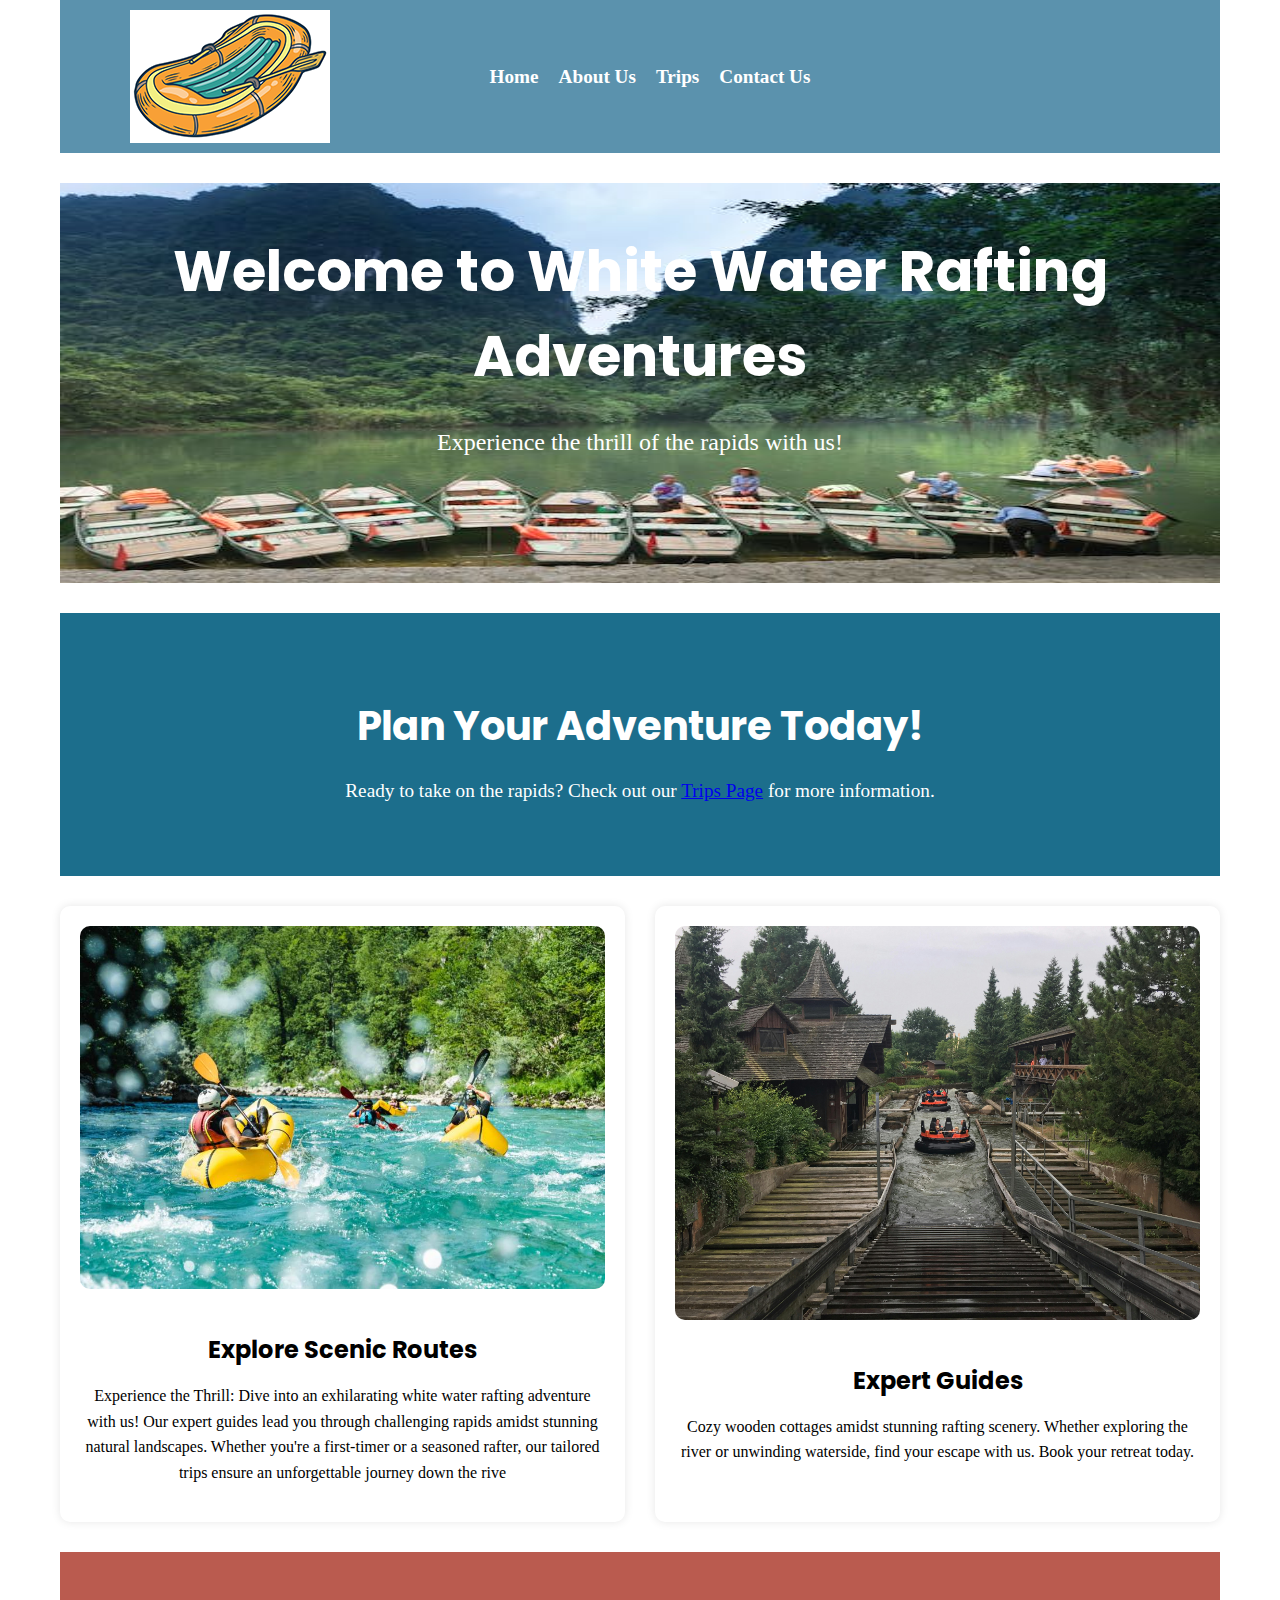
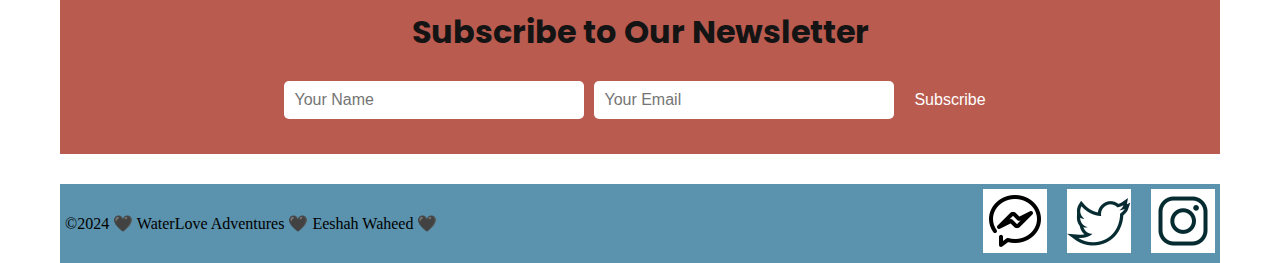
==== wwr/index.html @ 51299285 "ok" ====
<!DOCTYPE html>
<html lang="en">
<head>
    <meta charset="UTF-8">
    <meta name="viewport" content="width=device-width, initial-scale=1.0">
    <title>Home page</title>
    <link rel="stylesheet" href="styles/index.css">
    <meta name="description" content="The homepage of the water rafting site where the about us page,contact page will be linked to and will make a complete website.">
    <meta name="author" content="Eeshah Waheed">
</head>
<body>

    <header class="header">
        <img src="images/logo.png" alt="LOGO" class="logo">
        <nav>
            <a href="index.html">Home</a>
            <a href="about.html">About Us</a>
            <a href="trips.html">Trips</a>
            <a href="contact.html">Contact Us</a>
        </nav>
    </header>

    <main>
        <section class="hero">
            <img src="images/hero.jpeg" alt="Rafting Header Image">
            <div class="hero-content">
                <h1>Welcome to White Water Rafting Adventures</h1>
                <p>Experience the thrill of the rapids with us!</p>
            </div>
        </section>
        
        

        <section class="cta">
            <h2>Plan Your Adventure Today!</h2>
            <p>Ready to take on the rapids? Check out our <a href="trips.html">Trips Page</a> for more information.</p>
        </section>

        <section class="features">
            <div class="feature">
                <img src="images/Packraft_expedition__Tara_River__Montenegro_Host__1_.jpg" alt="">
                <div class="feature-content">
                    <h3>Explore Scenic Routes</h3>
                    <p>Experience the Thrill: Dive into an exhilarating white water rafting adventure with us! Our expert guides lead you through challenging rapids amidst stunning natural landscapes. Whether you're a first-timer or a seasoned rafter, our tailored trips ensure an unforgettable journey down the rive</p>
                </div>
            </div>
            <div class="feature">
                <img src="images/pexels-artem-palonyi-406711-1074328.jpg" alt="">
                <div class="feature-content">
                    <h3>Expert Guides</h3>
                    <p> Cozy wooden cottages amidst stunning rafting scenery. Whether exploring the river or unwinding waterside, find your escape with us.

                        Book your retreat today.
                    </p>
                </div>
            </div>
        </section>  

         <section class="newsletter">
                <h2>Subscribe to Our Newsletter</h2>
                <form action="#" method="POST">
                    <input type="text" name="name" placeholder="Your Name" required>
                    <input type="email" name="email" placeholder="Your Email" required>
                    <button type="submit">Subscribe</button>
                </form>
            </section>
        </section>

    </main>

    <footer>
        <p>&#169;2024 🖤 WaterLove Adventures 🖤 Eeshah Waheed 🖤 </p>
        <nav class="sociallinks">
            <a href="https://facebook.com">
                <img src="images/facebook.jpg" alt="Facebook">
            </a>
            <a href="https://twitter.com">
                <img src="images/Twitter.jpg" alt="Twitter">
            </a>
            <a href="https://instagram.com">
                <img src="images/Instagram.jpg" alt="Instagram">
            </a>
        </nav>
    </footer>

</body>

</html>
---- wwr/styles/index.css ----
@import url('https://fonts.googleapis.com/css2?family=Playwrite+NG+Modern:wght@100..400&family=Poppins:ital,wght@0,100;0,200;0,300;0,400;0,500;0,600;0,700;0,800;0,900;1,100;1,200;1,300;1,400;1,500;1,600;1,700;1,800;1,900&display=swap');

:root {
    --primary-color: #141414; /* Dark grey */
    --secondary-color: #BA5B4F; /* Reddish */
    --accent1-color: #BA5B4F; /* Reddish */
    --accent2-color: #1C6E8C; /* Dark aqua */
    --accent3-color: #1C6E8C; /* Dark aqua */
    --heading-font: 'Poppins', serif;
    --paragraph-font:'Playwrite Nigeria Modern', serif;
    --nav-background-color: #FEAD34;
}

* {
    box-sizing: border-box;
}

body {
    margin: 0 auto; 
    max-width: 1200px; 
    padding: 0 20px;
    font-family: var(--paragraph-font);
}

.header {
    display: grid;
    grid-template-columns:1fr auto minmax(0, 1fr) ;
    align-items: center; 
    padding: 10px 20px;
    background-color:  rgb(91, 146, 173);
    margin-bottom:30px ;
}

.logo {
    max-width: 100%;
    height: auto;
    margin-left: 50px;
}

nav {
    display: flex;
    justify-content:flex-end; 
    align-self: center;
    justify-content: space-evenly;
}

nav a {
    text-decoration: none;
    margin-left: 20px;
    font-size: 1.2rem;
    font-weight: 700;
    color: white; 
}
.hero {
    position: relative;
   height: 400px;
}

.hero img{
    width: 100%;
   
    height: 100%;
    
}

.hero-content {
    position: absolute;
    top: 2%;
    text-align: center;
    color:white;
    padding: 0 20px;
}

.hero-content h1 {
    font-size: 3.5rem;
    margin-bottom: 20px;
    font-family: var(--heading-font);
}

.hero-content p {
    font-size: 1.5rem;
    line-height: 1.6;
}

.cta {
    background-color: var(--accent3-color);
    color: white;
    text-align: center;
    padding: 50px 20px;
    margin-bottom: 30px;
    margin-top: 30px;
}

.cta h2 {
    font-size: 2.5rem;
    margin-bottom: 20px;
    font-family: var(--heading-font);
}

.cta p {
    font-size: 1.2rem;
    line-height: 1.6;
}

.features {
    display: grid;
    grid-template-columns: repeat(auto-fit, minmax(300px, 1fr));
    grid-gap: 30px;
}

.feature {
    background-color: white;
    padding: 20px;
    border-radius: 10px;
    box-shadow: 0 0 10px rgba(0, 0, 0, 0.1);
    text-align: center;
}

.feature img {
    max-width: 100%;
    border-radius: 10px;
    margin-bottom: 15px;
}

.feature h3 {
    font-size: 1.5rem;
    margin-bottom: 10px;
    font-family: var(--heading-font);
}

.feature p {
    font-size: 1rem;
    line-height: 1.6;
} 

.newsletter {
    background-color: var(--secondary-color);
    color:var(--secondary-color);
    padding: 30px;
    text-align: center;
    margin-bottom: 30px;
    margin-top: 30px;
}

.newsletter h2 {
    font-size: 2rem;
    margin-bottom: 20px;
    font-family: var(--heading-font);
    color: var(--primary-color); 
}

.newsletter form {
    display: flex;
    justify-content: center;
    align-items: center;
    flex-wrap: wrap;
}

.newsletter input[type="text"],
.newsletter input[type="email"],
.newsletter button {
    margin: 5px;
    padding: 10px;
    font-size: 1rem;
    border: none;
    border-radius: 5px;
}

.newsletter input[type="text"],
.newsletter input[type="email"] {
    flex: 1 1 300px;
    max-width: 300px;
}

.newsletter button {
    background-color: var(--accent1-color);
    color: white;
    cursor: pointer;
    transition: background-color 0.3s ease;
}

.newsletter button:hover {
    background-color: var(--accent2-color);
}

footer{
    background-color: rgb(91, 146, 173); 
    padding:5px;
    margin-top: 20px;
    display: flex;
    justify-content: space-between; 
    align-items: center;
   
}
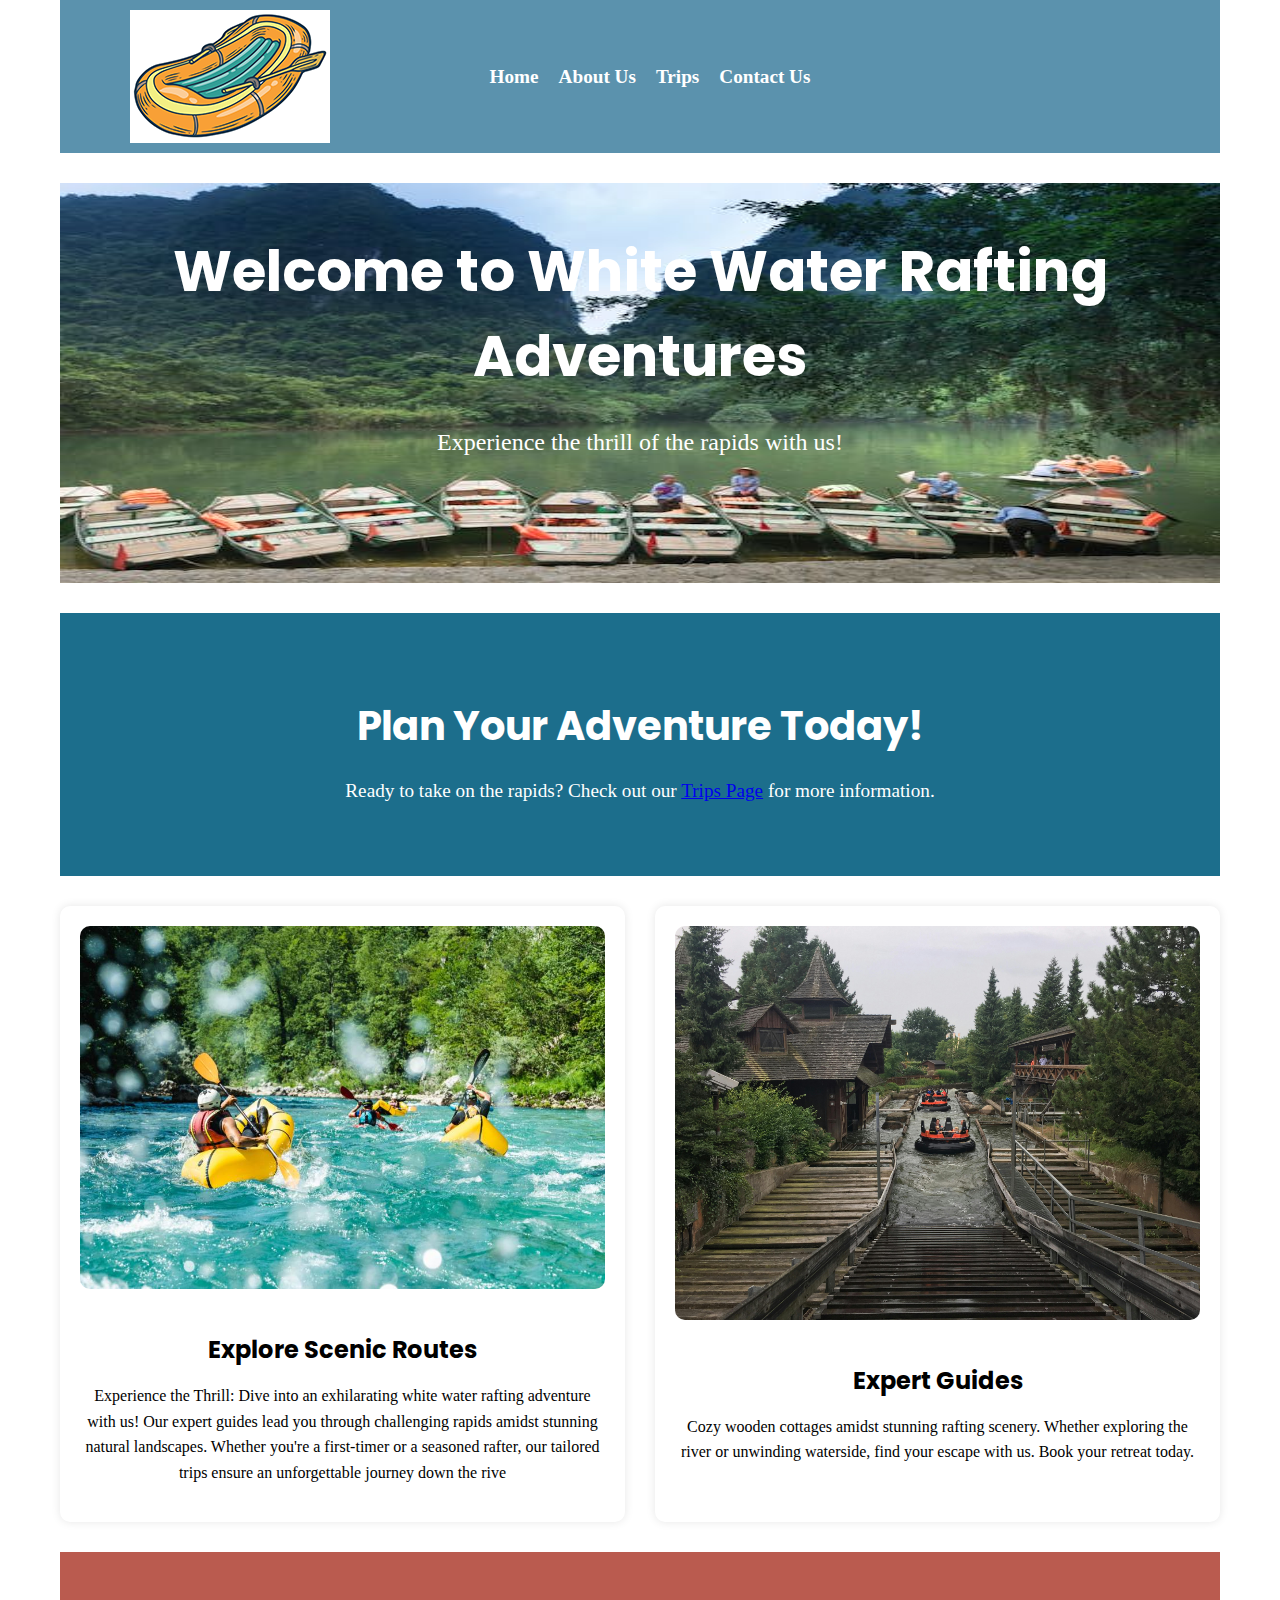
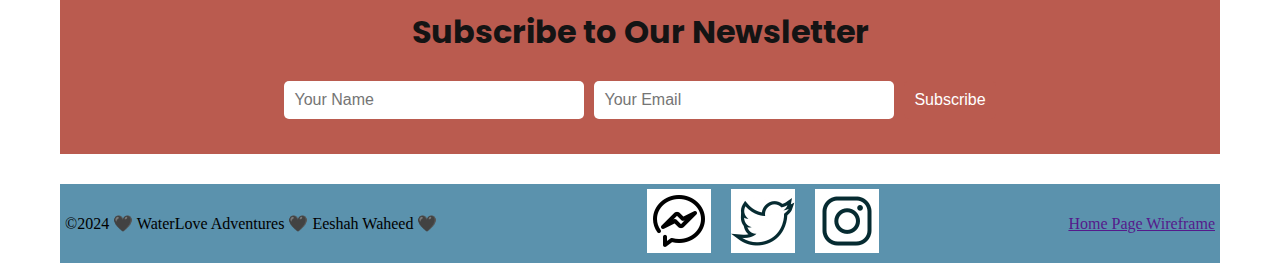
==== commit 1d178782: "ok" ====
--- a/wwr/index.html
+++ b/wwr/index.html
@@ -81,6 +81,11 @@
                 <img src="images/Instagram.jpg" alt="Instagram">
             </a>
         </nav>
+        <p class="footer-link">
+            <a href="">Home Page Wireframe</a></p>
+
+
+
     </footer>
 
 </body>
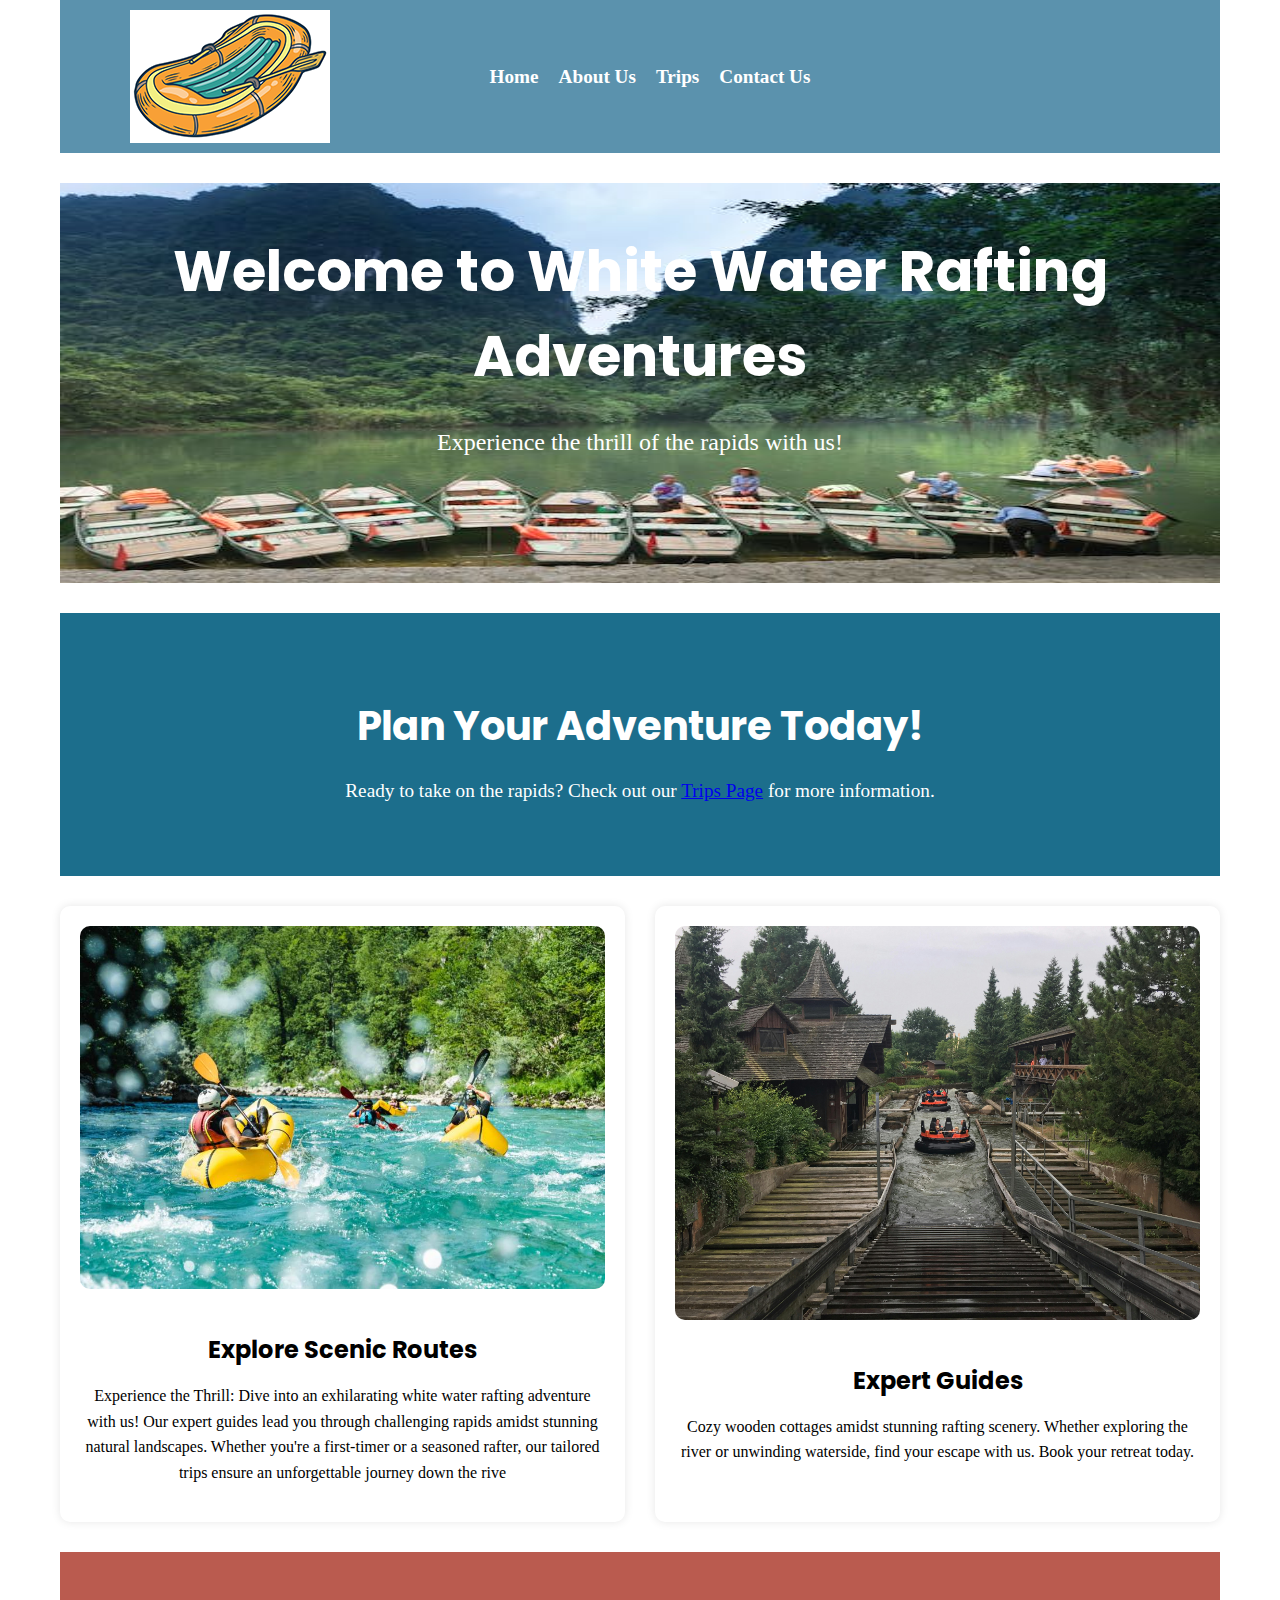
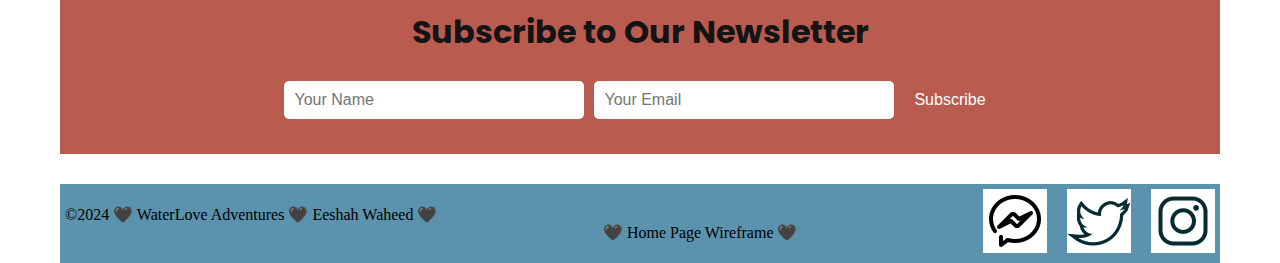
==== commit bbc7f259: "ok" ====
--- a/wwr/index.html
+++ b/wwr/index.html
@@ -70,6 +70,8 @@
 
     <footer>
         <p>&#169;2024 🖤 WaterLove Adventures 🖤 Eeshah Waheed 🖤 </p>
+        <p class="footer-link">
+            <a href="https://app.moqups.com/rsCNEMWTEC1Ifo5DSAX89Ertzb4uFq8F/view/page/ad64222d5">🖤 Home Page Wireframe 🖤</a></p>
         <nav class="sociallinks">
             <a href="https://facebook.com">
                 <img src="images/facebook.jpg" alt="Facebook">
@@ -81,8 +83,7 @@
                 <img src="images/Instagram.jpg" alt="Instagram">
             </a>
         </nav>
-        <p class="footer-link">
-            <a href="">Home Page Wireframe</a></p>
+       
 
 
 
--- a/wwr/styles/index.css
+++ b/wwr/styles/index.css
@@ -189,6 +189,15 @@
     margin-top: 20px;
     display: flex;
     justify-content: space-between; 
-    align-items: center;
+}
+
+footer .footer-link {
+    margin-top: auto; 
+}
+
+
+footer .footer-link a {
+    color: black; 
+    text-decoration: none; 
    
 }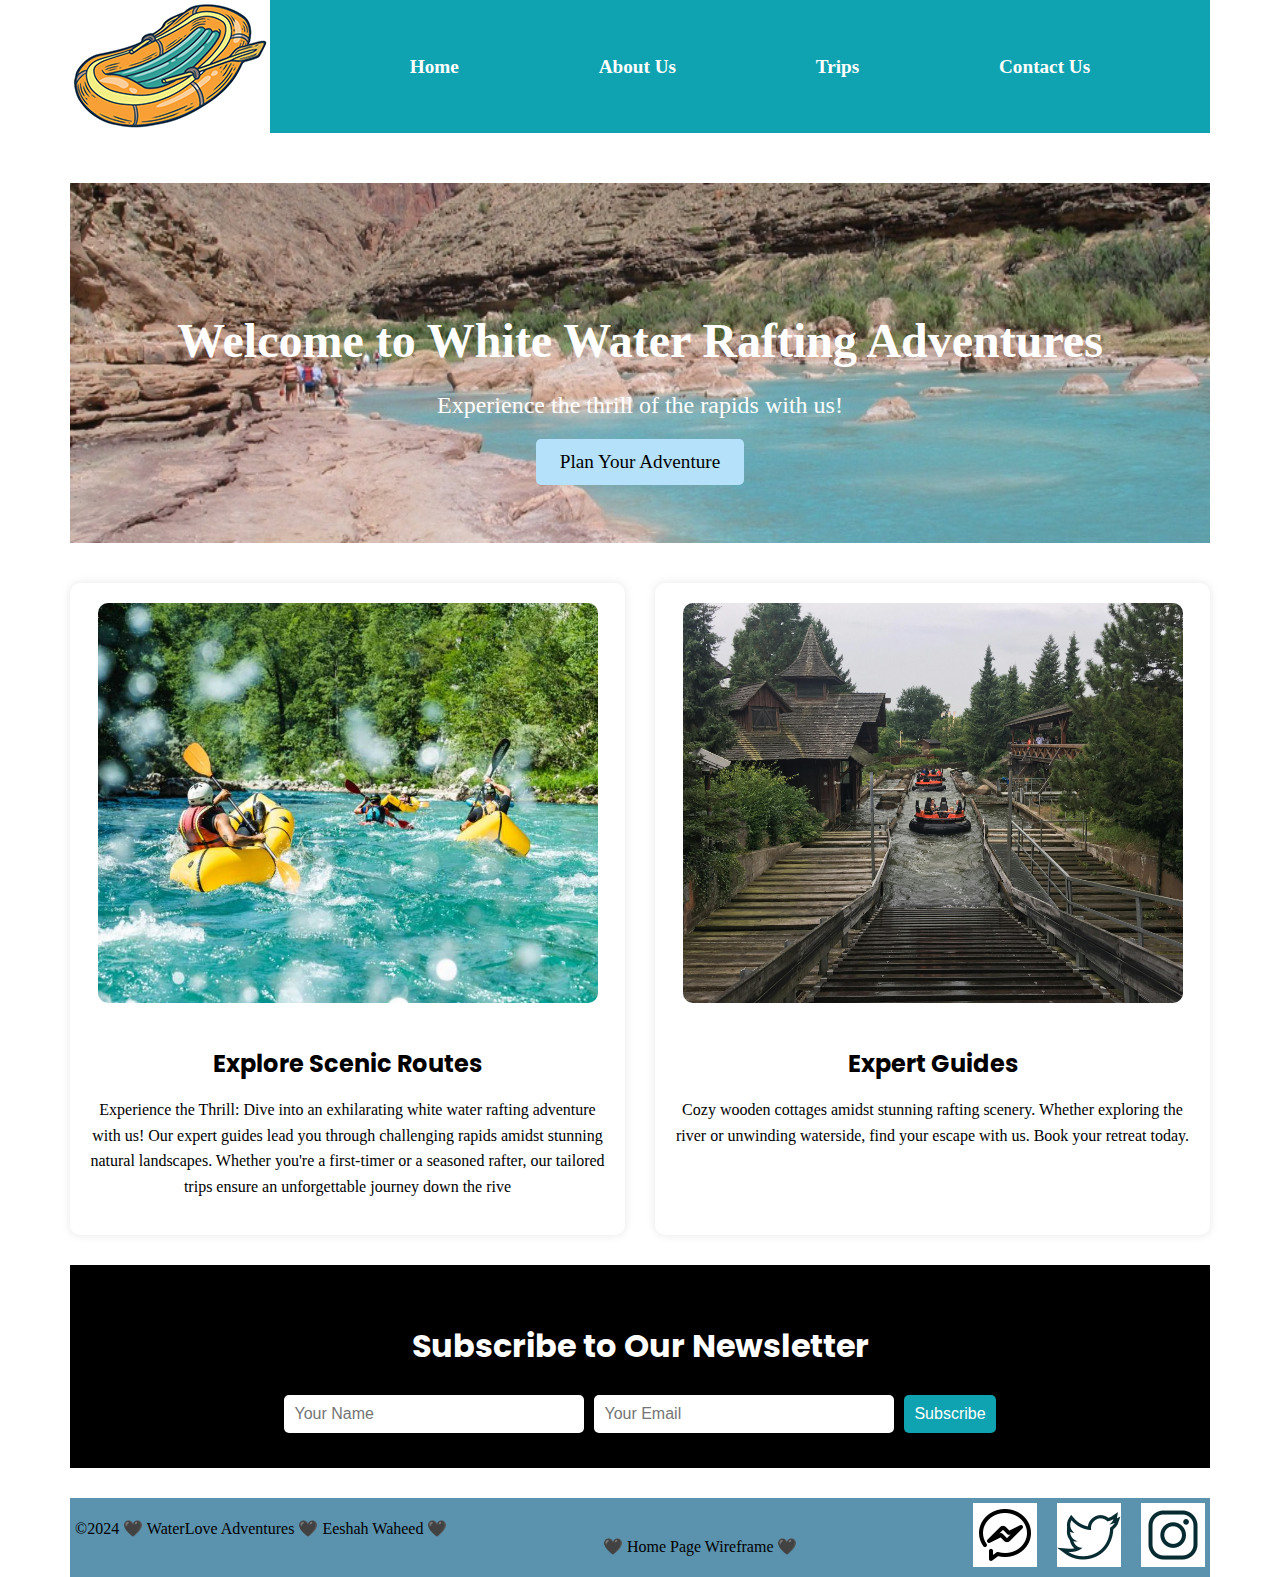
==== commit e04765af: "ok" ====
--- a/wwr/index.html
+++ b/wwr/index.html
@@ -22,18 +22,15 @@
 
     <main>
         <section class="hero">
-            <img src="images/hero.jpeg" alt="Rafting Header Image">
+            <div class="hero-background">
+                <img src="images/littlecolorado-wide.jpg" alt="Rafting Header Image">
+                <div class="overlay"></div>
+            </div>
             <div class="hero-content">
                 <h1>Welcome to White Water Rafting Adventures</h1>
                 <p>Experience the thrill of the rapids with us!</p>
+                <a href="trips.html" class="button">Plan Your Adventure</a>
             </div>
-        </section>
-        
-        
-
-        <section class="cta">
-            <h2>Plan Your Adventure Today!</h2>
-            <p>Ready to take on the rapids? Check out our <a href="trips.html">Trips Page</a> for more information.</p>
         </section>
 
         <section class="features">
@@ -64,7 +61,6 @@
                     <button type="submit">Subscribe</button>
                 </form>
             </section>
-        </section>
 
     </main>
 
--- a/wwr/styles/index.css
+++ b/wwr/styles/index.css
@@ -1,15 +1,15 @@
 @import url('https://fonts.googleapis.com/css2?family=Playwrite+NG+Modern:wght@100..400&family=Poppins:ital,wght@0,100;0,200;0,300;0,400;0,500;0,600;0,700;0,800;0,900;1,100;1,200;1,300;1,400;1,500;1,600;1,700;1,800;1,900&display=swap');
 
 :root {
-    --primary-color: #141414; /* Dark grey */
-    --secondary-color: #BA5B4F; /* Reddish */
-    --accent1-color: #BA5B4F; /* Reddish */
-    --accent2-color: #1C6E8C; /* Dark aqua */
-    --accent3-color: #1C6E8C; /* Dark aqua */
-    --heading-font: 'Poppins', serif;
+    --primary-color:white; 
+     --secondary-color:black; 
+     --accent1-color: #0fa3b1; 
+     --accent2-color :#b5e2fa; 
+     --accent3-color:#f7a072; 
+     --heading-font: 'Poppins', serif;
     --paragraph-font:'Playwrite Nigeria Modern', serif;
-    --nav-background-color: #FEAD34;
-}
+    --nav-background-color:#eddea4;
+    }
 
 * {
     box-sizing: border-box;
@@ -18,23 +18,21 @@
 body {
     margin: 0 auto; 
     max-width: 1200px; 
-    padding: 0 20px;
+    padding: 0 30px;
     font-family: var(--paragraph-font);
 }
 
-.header {
+header{
     display: grid;
-    grid-template-columns:1fr auto minmax(0, 1fr) ;
-    align-items: center; 
-    padding: 10px 20px;
-    background-color:  rgb(91, 146, 173);
-    margin-bottom:30px ;
+    grid-template-columns: 200px auto;
+    align-items: center;
+    background-color:var(--accent1-color);
+    margin-left: 0px;
 }
 
 .logo {
     max-width: 100%;
-    height: auto;
-    margin-left: 50px;
+    height: auto;   
 }
 
 nav {
@@ -51,56 +49,6 @@
     font-weight: 700;
     color: white; 
 }
-.hero {
-    position: relative;
-   height: 400px;
-}
-
-.hero img{
-    width: 100%;
-   
-    height: 100%;
-    
-}
-
-.hero-content {
-    position: absolute;
-    top: 2%;
-    text-align: center;
-    color:white;
-    padding: 0 20px;
-}
-
-.hero-content h1 {
-    font-size: 3.5rem;
-    margin-bottom: 20px;
-    font-family: var(--heading-font);
-}
-
-.hero-content p {
-    font-size: 1.5rem;
-    line-height: 1.6;
-}
-
-.cta {
-    background-color: var(--accent3-color);
-    color: white;
-    text-align: center;
-    padding: 50px 20px;
-    margin-bottom: 30px;
-    margin-top: 30px;
-}
-
-.cta h2 {
-    font-size: 2.5rem;
-    margin-bottom: 20px;
-    font-family: var(--heading-font);
-}
-
-.cta p {
-    font-size: 1.2rem;
-    line-height: 1.6;
-}
 
 .features {
     display: grid;
@@ -117,7 +65,9 @@
 }
 
 .feature img {
-    max-width: 100%;
+    width: 500px; 
+    height: 400px; 
+    object-fit: cover; 
     border-radius: 10px;
     margin-bottom: 15px;
 }
@@ -156,9 +106,7 @@
     flex-wrap: wrap;
 }
 
-.newsletter input[type="text"],
-.newsletter input[type="email"],
-.newsletter button {
+.newsletter input[type="text"],.newsletter input[type="email"],.newsletter button {
     margin: 5px;
     padding: 10px;
     font-size: 1rem;
@@ -166,8 +114,7 @@
     border-radius: 5px;
 }
 
-.newsletter input[type="text"],
-.newsletter input[type="email"] {
+.newsletter input[type="text"],.newsletter input[type="email"] {
     flex: 1 1 300px;
     max-width: 300px;
 }
@@ -195,9 +142,69 @@
     margin-top: auto; 
 }
 
-
 footer .footer-link a {
     color: black; 
-    text-decoration: none; 
-   
-}+    text-decoration: none;   
+}
+
+.hero {
+    position: relative;
+    display: flex;
+    align-items: center;
+    justify-content: center;
+    text-align: center;
+    color: white;
+    height:400px ;
+    margin-top: 50px;
+}
+
+.hero-background {
+    position: absolute;
+    width: 100%;
+    height: 100%;
+}
+
+.hero-background img {
+    width: 100%;
+    height: 90%;
+    object-position: center;  
+}
+
+.overlay {
+    position: absolute;
+    top: 0;
+    left: 0;
+    width: 100%;
+    height: 100%;  
+}
+
+.hero-content {
+    position: relative;
+    padding: 20px;
+}
+
+.hero-content h1 {
+    font-size: 3rem; 
+    margin-bottom: 10px;
+}
+
+.hero-content p {
+    font-size: 1.5rem; 
+    margin-bottom: 20px;
+}
+
+.button {
+    display: inline-block;
+    padding: 12px 24px;
+    background-color: var(--accent2-color); 
+    color: black;
+    font-size: 1.2rem; 
+    text-decoration: none;
+    border: none;
+    border-radius: 5px;
+    
+}
+
+.button:hover {
+    background-color: var(--accent2-color); 
+}
